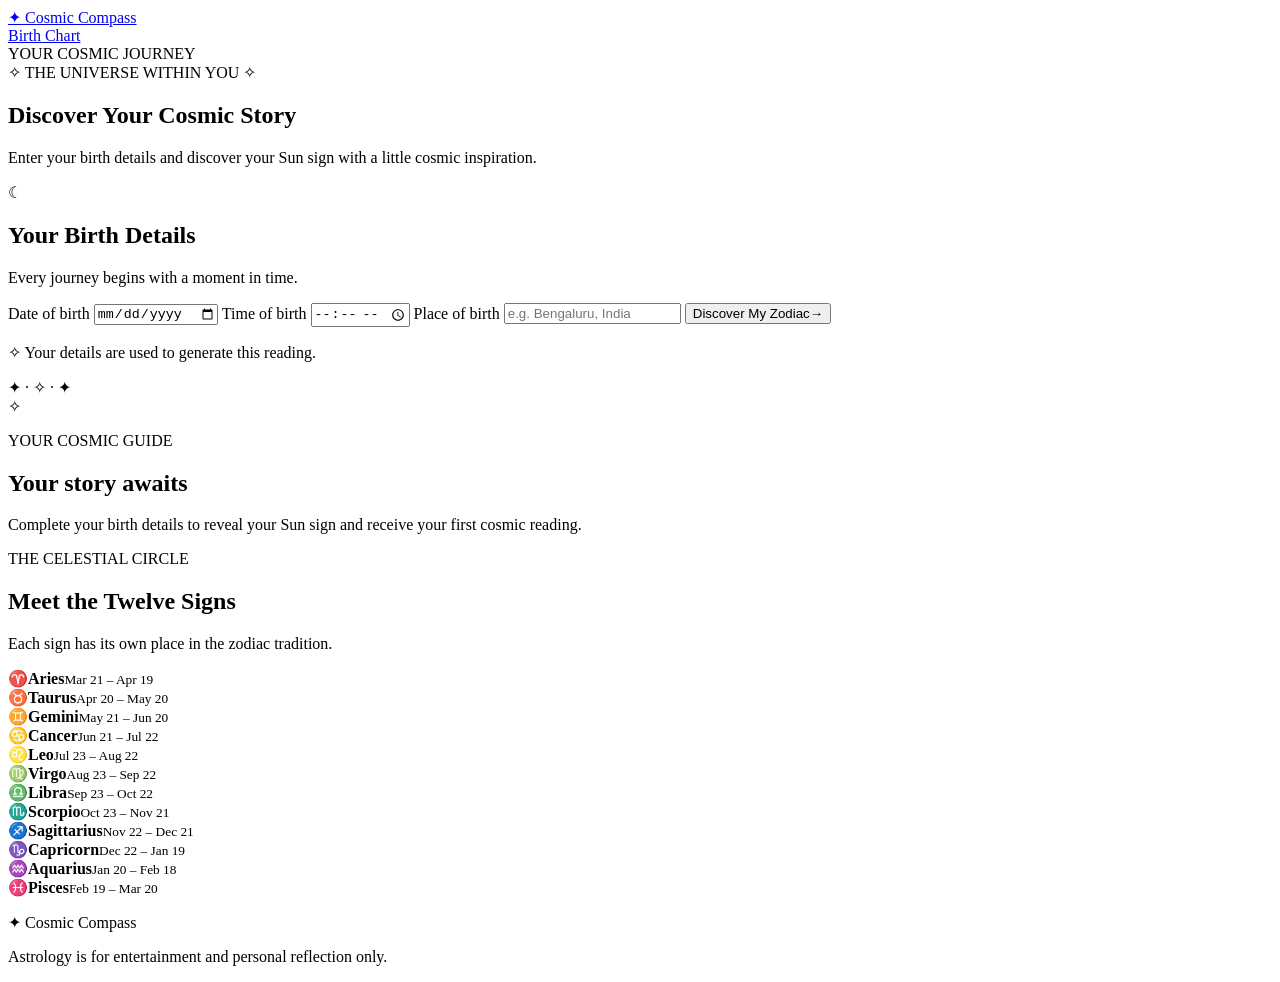
==== frontend/index.html @ 482ac32e "Initial commit - Cosmic Compass" ====
<!DOCTYPE html>
<html lang="en">
<head>
    <meta charset="UTF-8">
    <meta name="viewport" content="width=device-width, initial-scale=1.0">
    <meta name="description" content="Explore your zodiac sign with Cosmic Compass.">
    <title>Cosmic Compass | Discover Your Zodiac</title>
    <link rel="stylesheet" href="/style.css">
    <script src="/script.js" defer></script>
</head>
<body>
    <header class="navbar">
        <a class="brand" href="/">✦ Cosmic Compass</a>
        <nav><a class="nav-link" href="/birth-chart.html">Birth Chart</a></nav>
        <span class="nav-tag">YOUR COSMIC JOURNEY</span>
    </header>

    <main>
        <section class="hero">
            <div class="eyebrow">✧ THE UNIVERSE WITHIN YOU ✧</div>
            <h1>Discover Your <span>Cosmic</span> Story</h1>
            <p class="hero-description">Enter your birth details and discover your Sun sign with a little cosmic inspiration.</p>

            <div class="content-grid">
                <section class="form-card">
                    <div class="section-icon">☾</div>
                    <h2>Your Birth Details</h2>
                    <p class="card-description">Every journey begins with a moment in time.</p>
                    <form id="birth-form">
                        <label for="birth_date">Date of birth</label>
                        <input type="date" id="birth_date" name="birth_date" required>
                        <label for="birth_time">Time of birth</label>
                        <input type="time" id="birth_time" name="birth_time" required>
                        <label for="birthplace">Place of birth</label>
                        <input type="text" id="birthplace" name="birthplace" placeholder="e.g. Bengaluru, India" maxlength="150" required>
                        <button type="submit" id="submit-button"><span>Discover My Zodiac</span><span aria-hidden="true">→</span></button>
                        <p class="privacy-note">✧ Your details are used to generate this reading.</p>
                    </form>
                </section>

                <section class="result-card" id="result-card" aria-live="polite">
                    <div class="stars" aria-hidden="true">✦ · ✧ · ✦</div>
                    <div class="zodiac-placeholder" id="zodiac-symbol">✧</div>
                    <p class="result-label" id="result-label">YOUR COSMIC GUIDE</p>
                    <h2 id="result-title">Your story awaits</h2>
                    <p id="result-description" class="result-description">Complete your birth details to reveal your Sun sign and receive your first cosmic reading.</p>
                    <div class="result-details" id="result-details" hidden>
                        <p><strong>Birth date:</strong> <span id="result-date"></span></p>
                        <p><strong>Birth time:</strong> <span id="result-time"></span></p>
                        <p><strong>Birthplace:</strong> <span id="result-place"></span></p>
                    </div>
                    <p class="result-message" id="result-message"></p>
                </section>
            </div>
        </section>

        <section class="zodiac-section">
            <p class="eyebrow">THE CELESTIAL CIRCLE</p>
            <h2>Meet the Twelve Signs</h2>
            <p class="section-description">Each sign has its own place in the zodiac tradition.</p>
            <div class="zodiac-grid">
                <div class="zodiac-item"><span>♈</span><strong>Aries</strong><small>Mar 21 – Apr 19</small></div>
                <div class="zodiac-item"><span>♉</span><strong>Taurus</strong><small>Apr 20 – May 20</small></div>
                <div class="zodiac-item"><span>♊</span><strong>Gemini</strong><small>May 21 – Jun 20</small></div>
                <div class="zodiac-item"><span>♋</span><strong>Cancer</strong><small>Jun 21 – Jul 22</small></div>
                <div class="zodiac-item"><span>♌</span><strong>Leo</strong><small>Jul 23 – Aug 22</small></div>
                <div class="zodiac-item"><span>♍</span><strong>Virgo</strong><small>Aug 23 – Sep 22</small></div>
                <div class="zodiac-item"><span>♎</span><strong>Libra</strong><small>Sep 23 – Oct 22</small></div>
                <div class="zodiac-item"><span>♏</span><strong>Scorpio</strong><small>Oct 23 – Nov 21</small></div>
                <div class="zodiac-item"><span>♐</span><strong>Sagittarius</strong><small>Nov 22 – Dec 21</small></div>
                <div class="zodiac-item"><span>♑</span><strong>Capricorn</strong><small>Dec 22 – Jan 19</small></div>
                <div class="zodiac-item"><span>♒</span><strong>Aquarius</strong><small>Jan 20 – Feb 18</small></div>
                <div class="zodiac-item"><span>♓</span><strong>Pisces</strong><small>Feb 19 – Mar 20</small></div>
            </div>
        </section>
    </main>
    <footer><p>✦ Cosmic Compass</p><p>Astrology is for entertainment and personal reflection only.</p></footer>
</body>
</html>
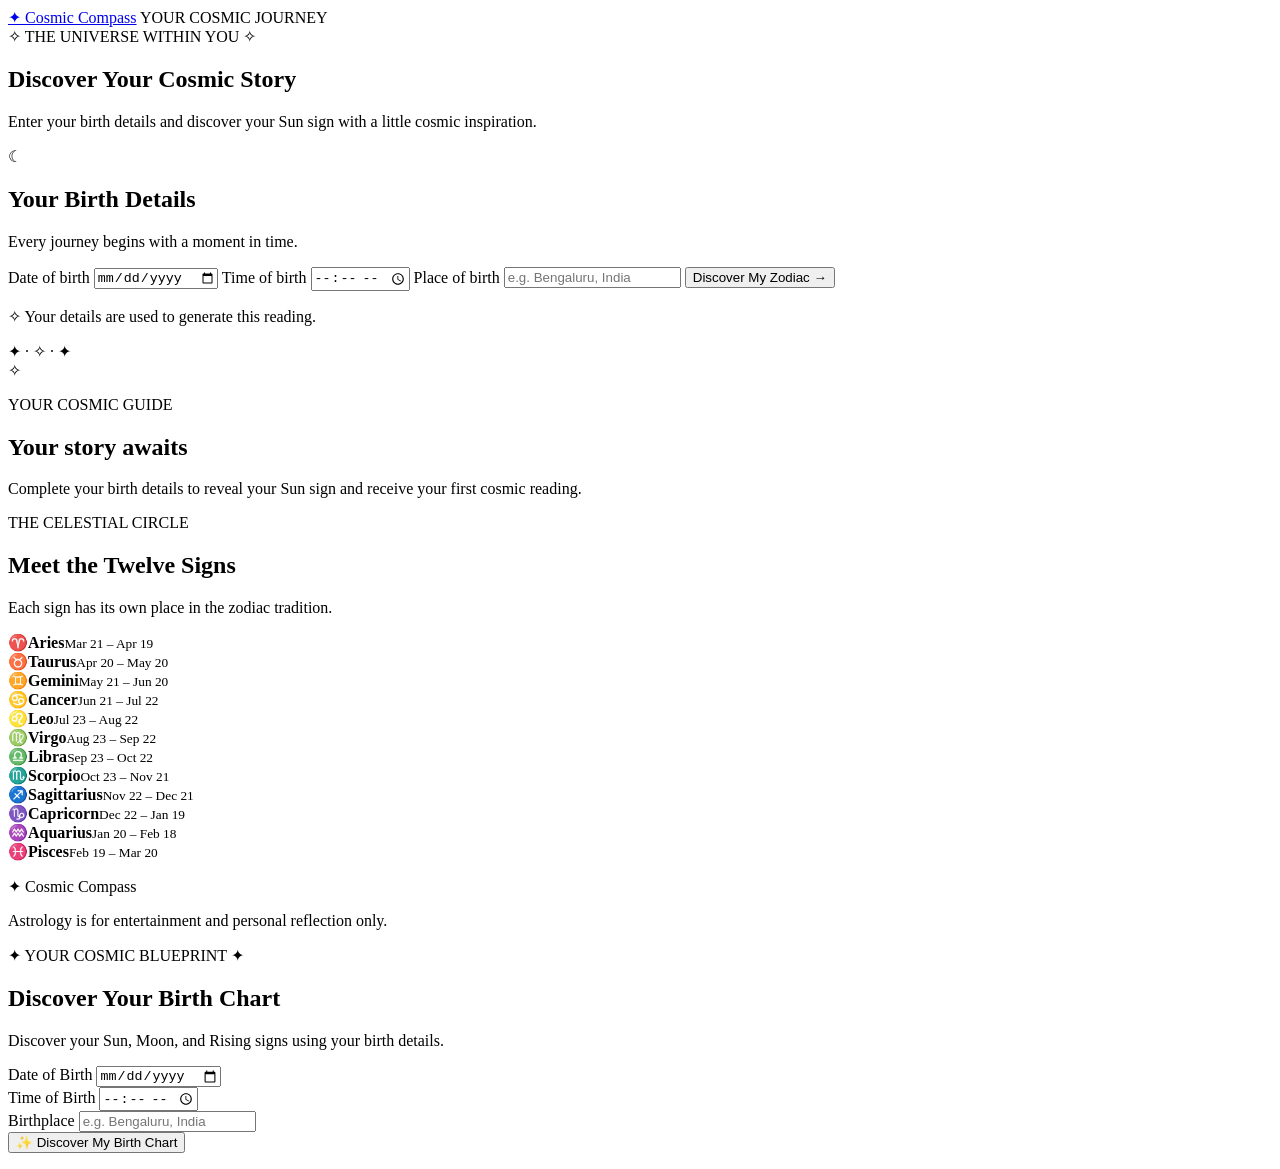
==== commit 9b4a559b: "Save Cosmic Compass project" ====
--- a/frontend/index.html
+++ b/frontend/index.html
@@ -1,17 +1,18 @@
 <!DOCTYPE html>
 <html lang="en">
+
 <head>
     <meta charset="UTF-8">
     <meta name="viewport" content="width=device-width, initial-scale=1.0">
     <meta name="description" content="Explore your zodiac sign with Cosmic Compass.">
     <title>Cosmic Compass | Discover Your Zodiac</title>
     <link rel="stylesheet" href="/style.css">
-    <script src="/script.js" defer></script>
+    <script src="/script.js" defer></script>   
 </head>
+
 <body>
     <header class="navbar">
         <a class="brand" href="/">✦ Cosmic Compass</a>
-        <nav><a class="nav-link" href="/birth-chart.html">Birth Chart</a></nav>
         <span class="nav-tag">YOUR COSMIC JOURNEY</span>
     </header>
 
@@ -19,22 +20,38 @@
         <section class="hero">
             <div class="eyebrow">✧ THE UNIVERSE WITHIN YOU ✧</div>
             <h1>Discover Your <span>Cosmic</span> Story</h1>
-            <p class="hero-description">Enter your birth details and discover your Sun sign with a little cosmic inspiration.</p>
+            <p class="hero-description">
+                Enter your birth details and discover your Sun sign
+                with a little cosmic inspiration.
+            </p>
 
             <div class="content-grid">
                 <section class="form-card">
                     <div class="section-icon">☾</div>
                     <h2>Your Birth Details</h2>
-                    <p class="card-description">Every journey begins with a moment in time.</p>
+                    <p class="card-description">
+                        Every journey begins with a moment in time.
+                    </p>
+
                     <form id="birth-form">
                         <label for="birth_date">Date of birth</label>
                         <input type="date" id="birth_date" name="birth_date" required>
+
                         <label for="birth_time">Time of birth</label>
                         <input type="time" id="birth_time" name="birth_time" required>
+
                         <label for="birthplace">Place of birth</label>
-                        <input type="text" id="birthplace" name="birthplace" placeholder="e.g. Bengaluru, India" maxlength="150" required>
-                        <button type="submit" id="submit-button"><span>Discover My Zodiac</span><span aria-hidden="true">→</span></button>
-                        <p class="privacy-note">✧ Your details are used to generate this reading.</p>
+                        <input type="text" id="birthplace" name="birthplace" placeholder="e.g. Bengaluru, India"
+                            maxlength="150" required>
+
+                        <button type="submit" id="submit-button">
+                            <span>Discover My Zodiac</span>
+                            <span aria-hidden="true">→</span>
+                        </button>
+
+                        <p class="privacy-note">
+                            ✧ Your details are used to generate this reading.
+                        </p>
                     </form>
                 </section>
 
@@ -43,7 +60,10 @@
                     <div class="zodiac-placeholder" id="zodiac-symbol">✧</div>
                     <p class="result-label" id="result-label">YOUR COSMIC GUIDE</p>
                     <h2 id="result-title">Your story awaits</h2>
-                    <p id="result-description" class="result-description">Complete your birth details to reveal your Sun sign and receive your first cosmic reading.</p>
+                    <p id="result-description" class="result-description">
+                        Complete your birth details to reveal your Sun sign
+                        and receive your first cosmic reading.
+                    </p>
                     <div class="result-details" id="result-details" hidden>
                         <p><strong>Birth date:</strong> <span id="result-date"></span></p>
                         <p><strong>Birth time:</strong> <span id="result-time"></span></p>
@@ -57,7 +77,10 @@
         <section class="zodiac-section">
             <p class="eyebrow">THE CELESTIAL CIRCLE</p>
             <h2>Meet the Twelve Signs</h2>
-            <p class="section-description">Each sign has its own place in the zodiac tradition.</p>
+            <p class="section-description">
+                Each sign has its own place in the zodiac tradition.
+            </p>
+
             <div class="zodiac-grid">
                 <div class="zodiac-item"><span>♈</span><strong>Aries</strong><small>Mar 21 – Apr 19</small></div>
                 <div class="zodiac-item"><span>♉</span><strong>Taurus</strong><small>Apr 20 – May 20</small></div>
@@ -74,6 +97,66 @@
             </div>
         </section>
     </main>
-    <footer><p>✦ Cosmic Compass</p><p>Astrology is for entertainment and personal reflection only.</p></footer>
+
+    <footer>
+        <p>✦ Cosmic Compass</p>
+        <p>Astrology is for entertainment and personal reflection only.</p>
+        <script src="/script.js" defer></script>
+    </footer>
+    <!-- Birth Chart Section -->
+    <section id="birth-chart" class="birth-chart-section">
+        <div class="birth-chart-card">
+            <p class="section-label">✦ YOUR COSMIC BLUEPRINT ✦</p>
+    
+            <h2>Discover Your Birth Chart</h2>
+    
+            <p class="birth-chart-description">
+                Discover your Sun, Moon, and Rising signs using your birth details.
+            </p>
+    
+            <form id="birth-form">
+                <div class="form-group">
+                    <label for="birth-date">Date of Birth</label>
+                    <input type="date" id="birth-date" name="birth_date" required>
+                </div>
+    
+                <div class="form-group">
+                    <label for="birth-time">Time of Birth</label>
+                    <input type="time" id="birth-time" name="birth_time" required>
+                </div>
+    
+                <div class="form-group">
+                    <label for="birthplace">Birthplace</label>
+                    <input type="text" id="birthplace" name="birthplace" placeholder="e.g. Bengaluru, India" required>
+                </div>
+    
+                <button type="submit" id="submit-button">
+                    ✨ Discover My Birth Chart
+                </button>
+            </form>
+    
+            <p id="status" role="status"></p>
+    
+            <div id="result" hidden>
+                <h2>Your Cosmic Blueprint</h2>
+    
+                <div class="chart-item">
+                    <h3>☀️ Sun Sign</h3>
+                    <p id="sun-sign"></p>
+                </div>
+    
+                <div class="chart-item">
+                    <h3>🌙 Moon Sign</h3>
+                    <p id="moon-sign"></p>
+                </div>
+    
+                <div class="chart-item">
+                    <h3>⬆️ Rising Sign</h3>
+                    <p id="rising-sign"></p>
+                </div>
+            </div>
+        </div>
+    </section>
 </body>
-</html>
+
+</html>
